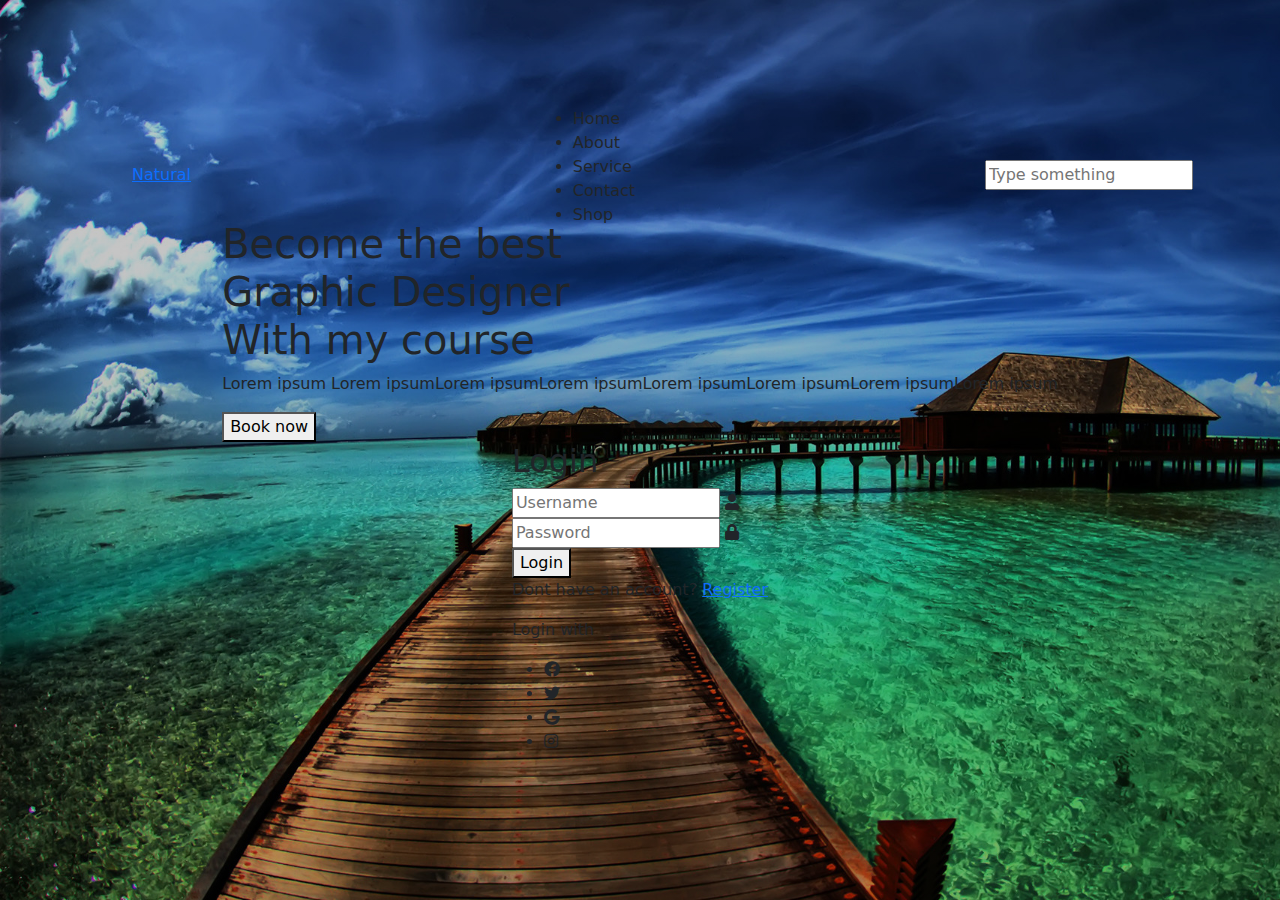
==== htmldesign10/index.html @ 6e275efe "NEw login page added" ====
<!DOCTYPE html>
<html lang="en">
  <head>
    <title>Natural</title>
    <link rel="stylesheet" href="./style.css" />
   <link rel="stylesheet" href="fontawesome/css/all.min.css" />
    <!-- Example using Font Awesome for icons -->
    <link rel="stylesheet" href="https://cdnjs.cloudflare.com/ajax/libs/font-awesome/5.15.4/css/all.min.css">
    <!-- Example using Bootstrap for icons -->
    <link rel="stylesheet" href="https://cdnjs.cloudflare.com/ajax/libs/twitter-bootstrap/5.3.0-alpha1/css/bootstrap.min.css">
    <!-- Example using Material Icons for icons -->
  </head>
  <body>
    <div class="container">
      <nav>
        <div class="logo">
          <a href="#">Natural</a>
        </div>
        <div class="list">
          <ul>
            <li class="active">Home</li>
            <li fref="#">About</li>
            <li fref="#">Service</li>
            <li fref="#">Contact</li>
            <li fref="#">Shop</li>
          </ul>
        </div>
        <div class="search">
          <input type="search" placeholder="Type something" />
          <i class="fa fa-magnifying-glass"></i>
        </div>
      </nav>

      <div class="content">
        <div class="left">
          <h1>
            Become the best<br /><span>Graphic Designer</span><br />With my
            course
          </h1>
          <p>
            Lorem ipsum Lorem ipsumLorem ipsumLorem ipsumLorem ipsumLorem
            ipsumLorem ipsumLorem ipsum
          </p>
        </div>
        <div class="btns">
          <button>Book now</button>
        </div>
      </div>

      <div class="right">
        <form action="#">
          <h2>Login</h2>
          <div class="username">
            <input type="text" placeholder="Username" />
            <i class="fa fa-user"></i>
          </div>
          <div class="password">
            <input type="password" placeholder="Password" />
            <i class="fa fa-lock"></i>
          </div>

          <button>Login</button>
          <div class="more">
            <p>Dont have an account? <a href="#">Register</a></p>
          </div>

          <div class="social">
            <p>Login with</p>
            <ul>
              <li><i class="fab fa-facebook"></i></li>
              <li><i class="fab fa-twitter"></i></li>
              <li><i class="fab fa-google"></i></li>
              <li><i class="fab fa-instagram"></i></li>
            </ul>
          </div>
        </form>
      </div>
    </div>
  </body>
</html>
---- htmldesign10/style.css ----
body {
    margin: 0;
    padding: 0;
    box-sizing: border-box;
    background: linear-gradient(rgba(0, 0, 0, 0.2), rgba(0, 0, 0, 0.3)), url("./nature.jpg");
    background-size: cover;
    width: 100%;
    height: 100vh;
}

.container {
    width: 100%;
    height: 100%;
    display: flex;
    flex-direction: column;
    justify-content: center;
    align-items: center;
}

.container nav {
    width: 100%;
    height: 90px;
    display: flex;
    justify-content: space-between;
    align-items: center;
}

.container nav .logo {
    height: 90px;
    display: flex;
    justify-content: center;
    align-items: center;
    margin-left: 50px;
}

/* https://www.youtube.com/watch?v=eRzMgP7x6JY */
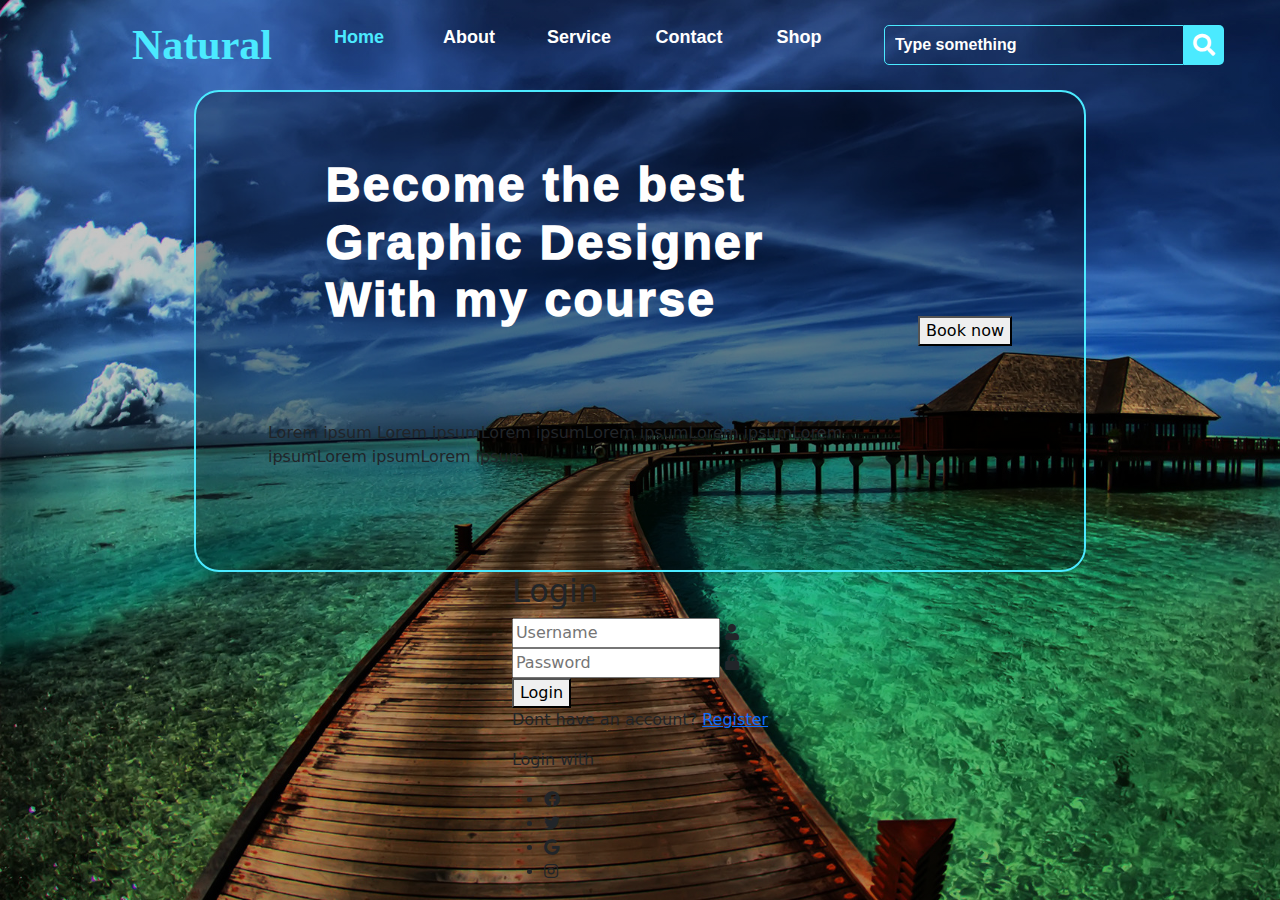
==== commit 9e5b2976: "New project added" ====
--- a/htmldesign10/index.html
+++ b/htmldesign10/index.html
@@ -18,16 +18,16 @@
         </div>
         <div class="list">
           <ul>
-            <li class="active">Home</li>
-            <li fref="#">About</li>
-            <li fref="#">Service</li>
-            <li fref="#">Contact</li>
-            <li fref="#">Shop</li>
+            <li class="active"><a href="#">Home</a></li>
+            <li><a href="#">About</a></li>
+            <li><a href="#">Service</a></li>
+            <li><a href="#">Contact</a></li>
+            <li><a href="#">Shop</a></li>
           </ul>
         </div>
         <div class="search">
           <input type="search" placeholder="Type something" />
-          <i class="fa fa-magnifying-glass"></i>
+          <i class="fa fa-search"></i>
         </div>
       </nav>
 
--- a/htmldesign10/style.css
+++ b/htmldesign10/style.css
@@ -33,4 +33,136 @@
     margin-left: 50px;
 }
 
-/* https://www.youtube.com/watch?v=eRzMgP7x6JY */+.container nav .logo a {
+    text-decoration: none;
+    font-size: 42px;
+    font-family: Cambria, Cochin, Georgia, Times, 'Times New Roman', serif;
+    font-weight: 800;
+    color: #4beaff;
+    transition: 500ms;
+}
+
+.container nav .logo a:hover {
+    color: #0090a3;
+    transition: 500ms;
+}
+
+.container nav .list{
+    height: 100%;
+    display: flex;
+    justify-content: left;
+    align-items: center;
+}
+
+.container nav .list ul{
+    width:100%;
+    height: 100%;
+    display: flex;
+    justify-content: left;
+    align-items: center;
+    margin-right: 30px;
+}
+
+.container nav .list ul li{
+    width:100px;
+    height: 40px;
+    display: flex;
+    justify-content: center;
+    align-items: center;
+    cursor: pointer;
+    transition: 500ms;
+    margin-right: 5px;
+    margin-left: 5px;
+}
+
+.container nav .list ul li a{
+   text-decoration: none;
+   color: #fff;
+   font-size: 18px;
+   font-family: 'Segoe UI', Tahoma, Geneva, Verdana, sans-serif;
+   font-weight: 600;
+   transition: 500ms;
+}
+
+.container nav .list ul .active a,
+.container nav .list ul li:hover a{
+    color: #4beaff;
+    transition: 500ms;
+}
+
+.container nav .search{
+    height:100%;
+    display: flex;
+    justify-content: left;
+    align-items: center;
+    margin-right: 50px;
+ }
+
+ .container nav .search input{
+   width: 300px;
+   height:40px;
+   background: transparent;
+   color: #fff;
+   font-size: 16px;
+   font-family: 'Segoe UI', Tahoma, Geneva, Verdana, sans-serif;
+   font-weight: 600;
+   border: 1px solid #4beaff;
+   border-top-left-radius: 5px;
+   border-bottom-left-radius: 5px;
+   padding: 10px;
+   outline: none;
+ }
+
+ .container nav .search input::placeholder{
+    color: #fff;
+ }
+
+ .container nav .search i{
+    width: 40px;
+    height: 40px;
+    background: #4beaff;
+    color:#fff;
+    font-size: 22px;
+    display: flex;
+    justify-content: center;
+    align-items: center;
+    border-top-right-radius: 5px;
+    border-bottom-right-radius: 5px;
+    cursor: pointer;
+    transition: 500ms;
+ }
+ .container nav .search i:hover {
+    color: #4beaff;
+    transition: 500ms;
+}
+
+.content{
+    width: 80%;
+    height: 80%;
+    display: flex;
+    align-items: center;
+    justify-content: space-evenly;
+    border: 2px solid #4beaff;
+    background: rgba(0, 0, 0, 0.3);
+    border-radius: 25px;
+}
+
+.content .left{
+    width: 65%;
+    height: 100%;
+    display: flex;
+    flex-direction: column;
+    justify-content: space-evenly;
+    align-items: center;
+}
+
+.content .left h1{
+    width: 80%;
+    color:#fff;
+   font-size: 48px;
+   font-family: 'Franklin Gothic Medium', 'Arial Narrow', Arial, sans-serif;
+   font-weight: 1000;
+   letter-spacing: .05em;
+   margin-top: -20px;
+   
+}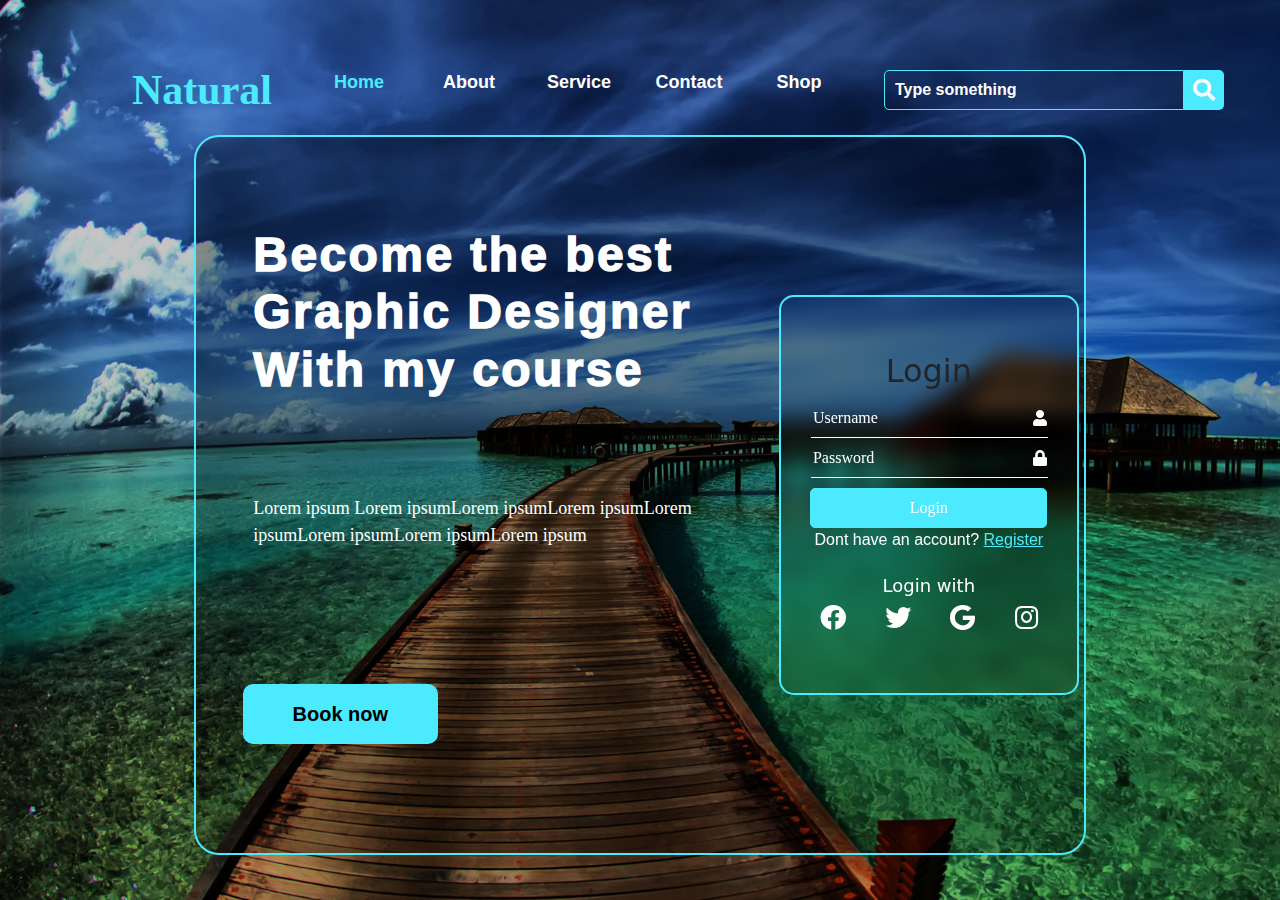
==== commit 1ce4865d: "Completeed 10th design" ====
--- a/htmldesign10/index.html
+++ b/htmldesign10/index.html
@@ -41,40 +41,43 @@
             Lorem ipsum Lorem ipsumLorem ipsumLorem ipsumLorem ipsumLorem
             ipsumLorem ipsumLorem ipsum
           </p>
+          <div class="btns">
+            <button>Book now</button>
+          </div>
         </div>
-        <div class="btns">
-          <button>Book now</button>
+       
+
+        <div class="right">
+          <form action="#">
+            <h2>Login</h2>
+            <div class="username">
+              <input type="text" placeholder="Username" />
+              <i class="fa fa-user"></i>
+            </div>
+            <div class="password">
+              <input type="password" placeholder="Password" />
+              <i class="fa fa-lock"></i>
+            </div>
+  
+            <button>Login</button>
+            <div class="more">
+              <p>Dont have an account? <a href="#">Register</a></p>
+            </div>
+  
+            <div class="socials">
+              <p>Login with</p>
+              <ul>
+                <li><i class="fab fa-facebook"></i></li>
+                <li><i class="fab fa-twitter"></i></li>
+                <li><i class="fab fa-google"></i></li>
+                <li><i class="fab fa-instagram"></i></li>
+              </ul>
+            </div>
+          </form>
         </div>
       </div>
 
-      <div class="right">
-        <form action="#">
-          <h2>Login</h2>
-          <div class="username">
-            <input type="text" placeholder="Username" />
-            <i class="fa fa-user"></i>
-          </div>
-          <div class="password">
-            <input type="password" placeholder="Password" />
-            <i class="fa fa-lock"></i>
-          </div>
-
-          <button>Login</button>
-          <div class="more">
-            <p>Dont have an account? <a href="#">Register</a></p>
-          </div>
-
-          <div class="social">
-            <p>Login with</p>
-            <ul>
-              <li><i class="fab fa-facebook"></i></li>
-              <li><i class="fab fa-twitter"></i></li>
-              <li><i class="fab fa-google"></i></li>
-              <li><i class="fab fa-instagram"></i></li>
-            </ul>
-          </div>
-        </form>
-      </div>
+     
     </div>
   </body>
 </html>
--- a/htmldesign10/style.css
+++ b/htmldesign10/style.css
@@ -47,15 +47,15 @@
     transition: 500ms;
 }
 
-.container nav .list{
+.container nav .list {
     height: 100%;
     display: flex;
     justify-content: left;
     align-items: center;
 }
 
-.container nav .list ul{
-    width:100%;
+.container nav .list ul {
+    width: 100%;
     height: 100%;
     display: flex;
     justify-content: left;
@@ -63,8 +63,8 @@
     margin-right: 30px;
 }
 
-.container nav .list ul li{
-    width:100px;
+.container nav .list ul li {
+    width: 100px;
     height: 40px;
     display: flex;
     justify-content: center;
@@ -75,53 +75,53 @@
     margin-left: 5px;
 }
 
-.container nav .list ul li a{
-   text-decoration: none;
-   color: #fff;
-   font-size: 18px;
-   font-family: 'Segoe UI', Tahoma, Geneva, Verdana, sans-serif;
-   font-weight: 600;
-   transition: 500ms;
+.container nav .list ul li a {
+    text-decoration: none;
+    color: #fff;
+    font-size: 18px;
+    font-family: 'Segoe UI', Tahoma, Geneva, Verdana, sans-serif;
+    font-weight: 600;
+    transition: 500ms;
 }
 
 .container nav .list ul .active a,
-.container nav .list ul li:hover a{
-    color: #4beaff;
-    transition: 500ms;
-}
-
-.container nav .search{
-    height:100%;
+.container nav .list ul li:hover a {
+    color: #4beaff;
+    transition: 500ms;
+}
+
+.container nav .search {
+    height: 100%;
     display: flex;
     justify-content: left;
     align-items: center;
     margin-right: 50px;
- }
-
- .container nav .search input{
-   width: 300px;
-   height:40px;
-   background: transparent;
-   color: #fff;
-   font-size: 16px;
-   font-family: 'Segoe UI', Tahoma, Geneva, Verdana, sans-serif;
-   font-weight: 600;
-   border: 1px solid #4beaff;
-   border-top-left-radius: 5px;
-   border-bottom-left-radius: 5px;
-   padding: 10px;
-   outline: none;
- }
-
- .container nav .search input::placeholder{
-    color: #fff;
- }
-
- .container nav .search i{
+}
+
+.container nav .search input {
+    width: 300px;
+    height: 40px;
+    background: transparent;
+    color: #fff;
+    font-size: 16px;
+    font-family: 'Segoe UI', Tahoma, Geneva, Verdana, sans-serif;
+    font-weight: 600;
+    border: 1px solid #4beaff;
+    border-top-left-radius: 5px;
+    border-bottom-left-radius: 5px;
+    padding: 10px;
+    outline: none;
+}
+
+.container nav .search input::placeholder {
+    color: #fff;
+}
+
+.container nav .search i {
     width: 40px;
     height: 40px;
     background: #4beaff;
-    color:#fff;
+    color: #fff;
     font-size: 22px;
     display: flex;
     justify-content: center;
@@ -130,13 +130,14 @@
     border-bottom-right-radius: 5px;
     cursor: pointer;
     transition: 500ms;
- }
- .container nav .search i:hover {
-    color: #4beaff;
-    transition: 500ms;
-}
-
-.content{
+}
+
+.container nav .search i:hover {
+    color: #4beaff;
+    transition: 500ms;
+}
+
+.content {
     width: 80%;
     height: 80%;
     display: flex;
@@ -147,7 +148,7 @@
     border-radius: 25px;
 }
 
-.content .left{
+.content .left {
     width: 65%;
     height: 100%;
     display: flex;
@@ -156,13 +157,185 @@
     align-items: center;
 }
 
-.content .left h1{
-    width: 80%;
-    color:#fff;
-   font-size: 48px;
-   font-family: 'Franklin Gothic Medium', 'Arial Narrow', Arial, sans-serif;
-   font-weight: 1000;
-   letter-spacing: .05em;
-   margin-top: -20px;
-   
+.content .left h1 {
+    width: 80%;
+    color: #fff;
+    font-size: 48px;
+    font-family: 'Franklin Gothic Medium', 'Arial Narrow', Arial, sans-serif;
+    font-weight: 1000;
+    letter-spacing: .05em;
+    margin-top: -20px;
+}
+
+.content .left p {
+    width: 80%;
+    color: #fff;
+    font-size: 18px;
+    font-family: 'Times New Roman', Times, serif;
+    font-weight: 500;
+    margin-top: -20px;
+}
+
+.content .left .btns {
+    width: 75%;
+    display: flex;
+    justify-content: space-between;
+    align-items: center;
+    margin-left: -50px;
+}
+
+.content .left button {
+    width: 45%;
+    height: 60px;
+    border: 2px solid #4beaff;
+    border-radius: 10px;
+    background: #4beaff;
+    color: #000;
+    cursor: pointer;
+    font-size: 20px;
+    font-family: 'Franklin Gothic Medium', 'Arial Narrow', Arial, sans-serif;
+    font-weight: 600;
+    margin-top: 10px;
+    transition: 600ms;
+}
+
+
+.content .right {
+    width: 35%;
+    height: 100%;
+    display: flex;
+    justify-content: center;
+    align-items: center;
+}
+
+
+.content form {
+    width: 300px;
+    height: 400px;
+    display: flex;
+    flex-direction: column;
+    justify-content: center;
+    align-items: center;
+    border: 2px solid #4beaff;
+    border-radius: 15px;
+    backdrop-filter: blur(10px);
+}
+
+.right form input {
+    width: 80%;
+    height: 40px;
+    background: transparent;
+    border: none;
+    border-bottom: 1px solid #fff;
+    outline: none;
+    font-size: 16px;
+    font-family: Georgia, 'Times New Roman', Times, serif;
+    color: #fff;
+    transition: 500ms;
+}
+
+.right form input::placeholder {
+    color: #fff;
+
+}
+
+.right form .username,
+.right form .password {
+    width: 100%;
+    display: flex;
+    justify-content: center;
+    align-items: center;
+}
+
+.right form .username i,
+.right form .password i {
+    color: #fff;
+    margin-left: -15px;
+}
+
+.right form button {
+    width: 80%;
+    height: 40px;
+    background: #4beaff;
+    border: 1px solid #4beaff;
+    border-radius: 5px;
+    color: #fff;
+    font-size: 16px;
+    font-family: Georgia, 'Times New Roman', Times, serif;
+    cursor: pointer;
+    transition: 500ms;
+    margin-top: 10px;
+}
+
+.right form button:hover {
+    background: transparent;
+    transition: 500ms;
+}
+
+.right form .more {
+    width: 100%;
+    display: flex;
+    justify-content: space-evenly;
+    align-items: center;
+}
+
+.right form .more p {
+    color: #fff;
+    font-size: 16px;
+    font-family: 'Segoe UI', Tahoma, Geneva, Verdana, sans-serif;
+}
+
+
+.right form .more p a {
+    color: #4beaff;
+    transition: 500ms;
+}
+
+.right form .more p a:hover {
+    color: #4beaff;
+    transition: 500ms;
+}
+
+.right form .socials {
+    width: 100%;
+    height: 70px;
+    display: flex;
+    flex-direction: column;
+    justify-content: center;
+    align-items: center;
+}
+
+.right form .socials p {
+    text-align: center;
+    color: #fff;
+    font-size: 18px;
+    margin: 0;
+}
+
+.right form .socials ul {
+    width: 100%;
+    display: flex;
+    justify-content: space-evenly;
+    align-items: center;
+    padding: 0;
+    margin: 0;
+    margin-top: 5px;
+}
+
+.right form .socials ul li {
+    list-style-type: none;
+    margin: 0;
+}
+
+.right form .socials ul li i {
+    color: #fff;
+    cursor: pointer;
+    font-size: 26px !important;
+    transition: 500ms;
+}
+
+.right form .socials ul li i:hover {
+    color: #fff;
+
+    transition: 500ms;
 }